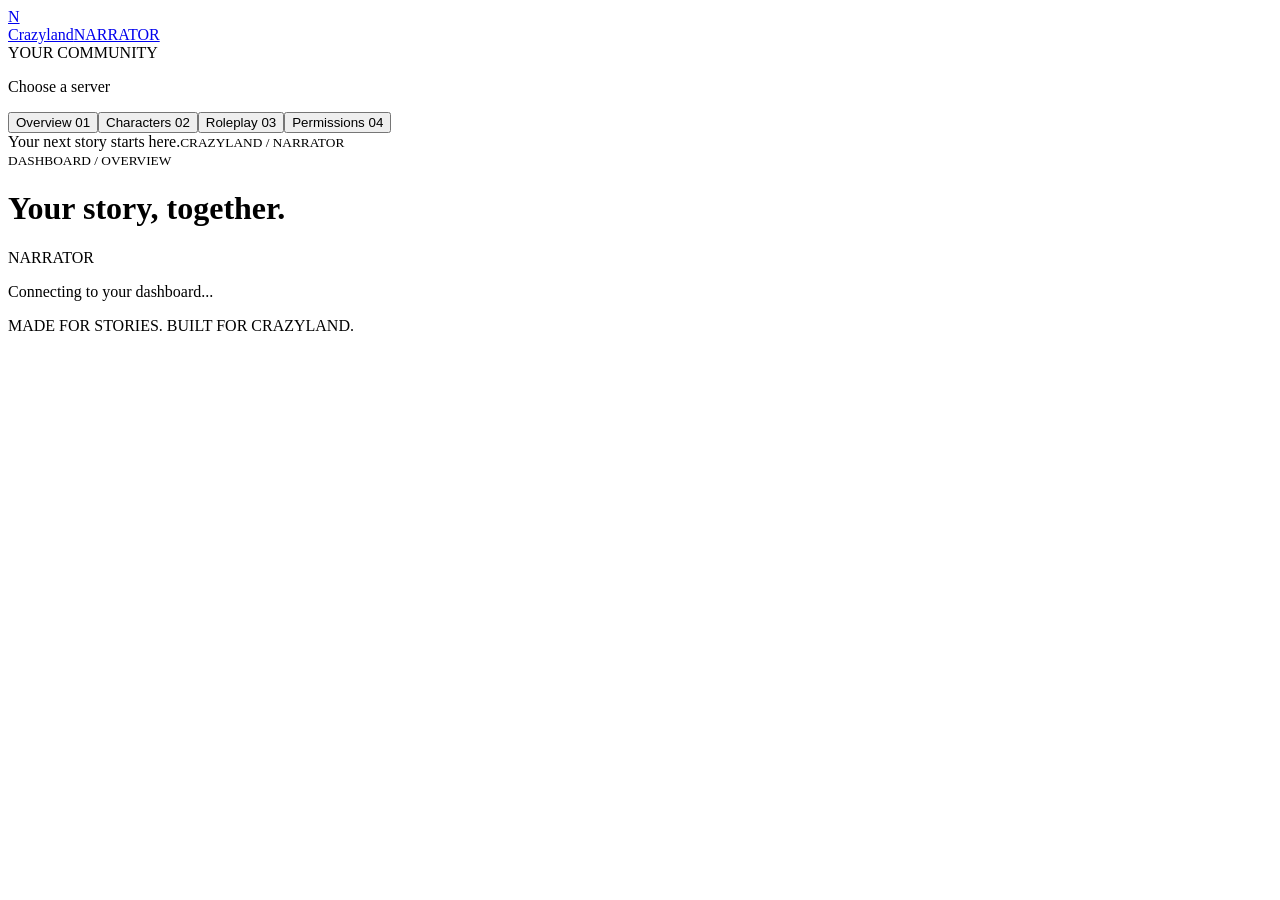
==== public/index.html @ f887d03f "Add Narrator dashboard with Discord login and server settings" ====
<!doctype html>
<html lang="en"><head><meta charset="utf-8"><meta name="viewport" content="width=device-width, initial-scale=1"><meta name="description" content="Manage your Crazyland Narrator roleplay community."><title>Narrator - Crazyland</title><link rel="stylesheet" href="/dashboard.css"><script src="/dashboard.js" defer></script></head>
<body><aside class="rail" aria-label="Servers"><a class="mark" href="/" aria-label="Narrator home">N</a><div id="servers"></div></aside><aside class="sidebar"><a class="brand" href="/">Crazyland<span>NARRATOR</span></a><div class="workspace">YOUR COMMUNITY</div><p id="server-name">Choose a server</p><nav aria-label="Dashboard"><button class="tab active" data-page="overview">Overview <span>01</span></button><button class="tab" data-page="characters">Characters <span>02</span></button><button class="tab" data-page="roleplay">Roleplay <span>03</span></button><button class="tab" data-page="permissions">Permissions <span>04</span></button></nav><div class="sidebar-bottom"><span id="account">Your next story starts here.</span><button id="logout" hidden>Log out</button><small>CRAZYLAND / NARRATOR</small></div></aside>
<main><header><div><small class="eyebrow">DASHBOARD / <span id="breadcrumb">OVERVIEW</span></small><h1 id="title">Your story, together.</h1></div><span class="badge">NARRATOR</span></header><p id="notice" role="status" aria-live="polite">Connecting to your dashboard...</p>
<section id="welcome" hidden><div class="welcome card"><small class="eyebrow">A SPACE FOR EVERY CHARACTER</small><h2>Bring your world<br>to life<span>.</span></h2><p>Characters, roleplay, and a community full of stories.<br>Everything you need to set the scene.</p><a class="primary" id="login" href="/auth/login">Continue with Discord <span>&#8599;</span></a></div><div class="intro-grid"><article class="card"><small>01 / CHARACTERS</small><h3>A cast of your own</h3><p>See the characters that make your community unique.</p></article><article class="card"><small>02 / ROLEPLAY</small><h3>Set the stage</h3><p>Choose where stories unfold and who can guide them.</p></article></div></section>
<div id="workspace" hidden><section id="overview" class="page"><div class="metrics"><article class="card"><small>SERVER MEMBERS</small><strong id="members">0</strong><p>People in your community</p></article><article class="card"><small>CHARACTERS</small><strong id="character-count">0</strong><p>Ready for their next chapter</p></article><article class="card"><small>ROLEPLAY STATUS</small><strong id="rp-status">-</strong><p>Your server's roleplay system</p></article></div><article class="card story"><div><small class="eyebrow">THE NEXT CHAPTER</small><h2>Make room for a little adventure.</h2><p>Manage your cast, choose your roleplay channels, and give your storytellers the right permissions.</p><button class="primary" data-page="roleplay">Set up roleplay <span>&#8599;</span></button></div><span class="asterisk" aria-hidden="true">✳</span></article><article class="card"><h3>Server setup</h3><div class="setup-row"><span>Roleplay channels</span><b id="channel-count">0 selected</b></div><div class="setup-row"><span>Admin roles</span><b id="admin-count">0 selected</b></div><div class="setup-row"><span>Dungeon master roles</span><b id="dm-count">0 selected</b></div></article></section>
<section id="characters" class="page" hidden><article class="card"><div class="card-heading"><div><h2>Your cast</h2><p>Characters available in this server. Create and edit characters in Discord.</p></div><label>Find a character<input id="search" type="search" placeholder="Search by name..."></label></div><div id="character-list"></div></article></section>
<form id="settings"><section id="roleplay" class="page" hidden><article class="card"><div class="card-heading"><div><h2>Roleplay engine</h2><p>Let members speak through their characters.</p></div><label class="toggle"><input id="enabled" type="checkbox"> Enabled</label></div><h3>Roleplay channels</h3><p>Select the text and announcement channels where /say can be used. No selected channels means /say is unavailable.</p><div id="channels" class="choices"></div></article></section><section id="permissions" class="page" hidden><article class="card"><h2>Admin roles</h2><p>Trusted roles that can manage Narrator settings and use admin setup commands.</p><div id="admin-roles" class="choices"></div></article><article class="card"><h2>Dungeon master roles</h2><p>Choose the roles that guide your server's adventures.</p><div id="dm-roles" class="choices"></div></article></section><div id="save-bar" hidden><span id="dirty">Changes apply directly to your bot.</span><button class="primary" id="save" type="submit">Save changes <span>&#8599;</span></button></div></form></div><footer>MADE FOR STORIES. BUILT FOR CRAZYLAND.</footer></main></body></html>
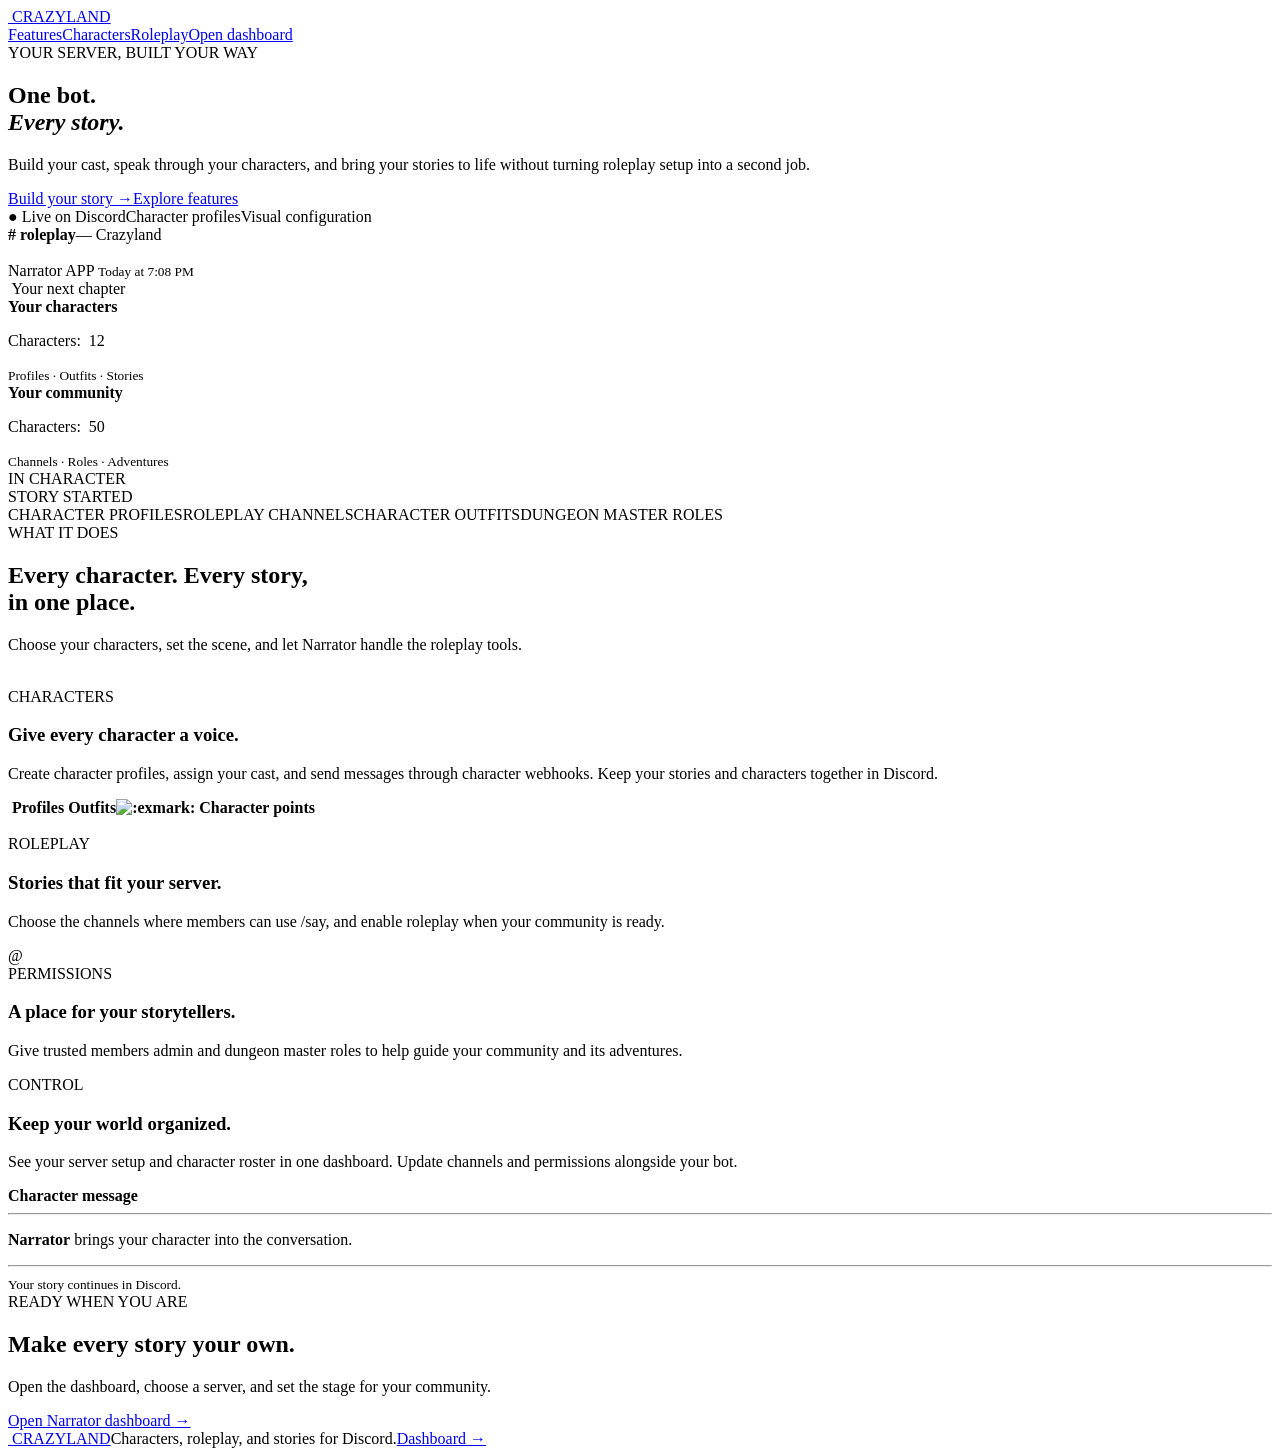
==== commit a7181ae7: "Match Narrator website to All-Seeing shared styles and layout" ====
--- a/public/index.html
+++ b/public/index.html
@@ -1,8 +1,44 @@
 <!doctype html>
-<html lang="en"><head><meta charset="utf-8"><meta name="viewport" content="width=device-width, initial-scale=1"><meta name="description" content="Manage your Crazyland Narrator roleplay community."><title>Narrator - Crazyland</title><link rel="stylesheet" href="/dashboard.css"><script src="/dashboard.js" defer></script></head>
-<body><aside class="rail" aria-label="Servers"><a class="mark" href="/" aria-label="Narrator home">N</a><div id="servers"></div></aside><aside class="sidebar"><a class="brand" href="/">Crazyland<span>NARRATOR</span></a><div class="workspace">YOUR COMMUNITY</div><p id="server-name">Choose a server</p><nav aria-label="Dashboard"><button class="tab active" data-page="overview">Overview <span>01</span></button><button class="tab" data-page="characters">Characters <span>02</span></button><button class="tab" data-page="roleplay">Roleplay <span>03</span></button><button class="tab" data-page="permissions">Permissions <span>04</span></button></nav><div class="sidebar-bottom"><span id="account">Your next story starts here.</span><button id="logout" hidden>Log out</button><small>CRAZYLAND / NARRATOR</small></div></aside>
-<main><header><div><small class="eyebrow">DASHBOARD / <span id="breadcrumb">OVERVIEW</span></small><h1 id="title">Your story, together.</h1></div><span class="badge">NARRATOR</span></header><p id="notice" role="status" aria-live="polite">Connecting to your dashboard...</p>
-<section id="welcome" hidden><div class="welcome card"><small class="eyebrow">A SPACE FOR EVERY CHARACTER</small><h2>Bring your world<br>to life<span>.</span></h2><p>Characters, roleplay, and a community full of stories.<br>Everything you need to set the scene.</p><a class="primary" id="login" href="/auth/login">Continue with Discord <span>&#8599;</span></a></div><div class="intro-grid"><article class="card"><small>01 / CHARACTERS</small><h3>A cast of your own</h3><p>See the characters that make your community unique.</p></article><article class="card"><small>02 / ROLEPLAY</small><h3>Set the stage</h3><p>Choose where stories unfold and who can guide them.</p></article></div></section>
-<div id="workspace" hidden><section id="overview" class="page"><div class="metrics"><article class="card"><small>SERVER MEMBERS</small><strong id="members">0</strong><p>People in your community</p></article><article class="card"><small>CHARACTERS</small><strong id="character-count">0</strong><p>Ready for their next chapter</p></article><article class="card"><small>ROLEPLAY STATUS</small><strong id="rp-status">-</strong><p>Your server's roleplay system</p></article></div><article class="card story"><div><small class="eyebrow">THE NEXT CHAPTER</small><h2>Make room for a little adventure.</h2><p>Manage your cast, choose your roleplay channels, and give your storytellers the right permissions.</p><button class="primary" data-page="roleplay">Set up roleplay <span>&#8599;</span></button></div><span class="asterisk" aria-hidden="true">✳</span></article><article class="card"><h3>Server setup</h3><div class="setup-row"><span>Roleplay channels</span><b id="channel-count">0 selected</b></div><div class="setup-row"><span>Admin roles</span><b id="admin-count">0 selected</b></div><div class="setup-row"><span>Dungeon master roles</span><b id="dm-count">0 selected</b></div></article></section>
-<section id="characters" class="page" hidden><article class="card"><div class="card-heading"><div><h2>Your cast</h2><p>Characters available in this server. Create and edit characters in Discord.</p></div><label>Find a character<input id="search" type="search" placeholder="Search by name..."></label></div><div id="character-list"></div></article></section>
-<form id="settings"><section id="roleplay" class="page" hidden><article class="card"><div class="card-heading"><div><h2>Roleplay engine</h2><p>Let members speak through their characters.</p></div><label class="toggle"><input id="enabled" type="checkbox"> Enabled</label></div><h3>Roleplay channels</h3><p>Select the text and announcement channels where /say can be used. No selected channels means /say is unavailable.</p><div id="channels" class="choices"></div></article></section><section id="permissions" class="page" hidden><article class="card"><h2>Admin roles</h2><p>Trusted roles that can manage Narrator settings and use admin setup commands.</p><div id="admin-roles" class="choices"></div></article><article class="card"><h2>Dungeon master roles</h2><p>Choose the roles that guide your server's adventures.</p><div id="dm-roles" class="choices"></div></article></section><div id="save-bar" hidden><span id="dirty">Changes apply directly to your bot.</span><button class="primary" id="save" type="submit">Save changes <span>&#8599;</span></button></div></form></div><footer>MADE FOR STORIES. BUILT FOR CRAZYLAND.</footer></main></body></html>
+<html lang="en">
+<head>
+  <meta charset="UTF-8">
+  <meta name="viewport" content="width=device-width,initial-scale=1">
+  <meta name="description" content="Narrator brings characters, roleplay, and stories to your Discord community.">
+  <title>Narrator — Roleplay for Discord</title>
+  <link rel="stylesheet" href="/styles.css">
+</head>
+<body class="landing landing-v2">
+  <nav class="landing-nav">
+    <a class="brand" href="/" aria-label="Crazyland home"><img src="https://cdn.discordapp.com/emojis/1553368966850813963.webp?size=128&quality=lossless" alt=""> <span>CRAZYLAND</span></a>
+    <div class="navlinks"><a href="#features">Features</a><a href="#characters">Characters</a><a href="#roleplay">Roleplay</a><a class="button small" href="/dashboard.html">Open dashboard</a></div>
+  </nav>
+  <main>
+    <section class="hero hero-v2">
+      <div class="hero-copy">
+        <div class="eyebrow"><span></span> YOUR SERVER, BUILT YOUR WAY</div>
+        <h1>One bot.<br><em>Every story.</em></h1>
+        <p>Build your cast, speak through your characters, and bring your stories to life without turning roleplay setup into a second job.</p>
+        <div class="hero-actions"><a class="button primary" href="/dashboard.html">Build your story <span>→</span></a><a class="text-link" href="#features">Explore features</a></div>
+        <div class="hero-proof"><span>● Live on Discord</span><span>Character profiles</span><span>Visual configuration</span></div>
+      </div>
+      <div class="discord-card" aria-label="Example Discord roleplay response">
+        <div class="discord-top"><span class="server-dot"></span><b># roleplay</b><span>— Crazyland</span></div>
+        <div class="discord-message"><img class="bot-avatar" src="https://cdn.discordapp.com/emojis/1553368966850813963.webp?size=128&quality=lossless" alt=""><div class="discord-content"><div class="bot-name">Narrator <span>APP</span> <small>Today at 7:08 PM</small></div><div class="bot-panel"><div class="panel-title"><img src="https://cdn.discordapp.com/emojis/1553368966850813963.webp?size=128&quality=lossless" alt=""> Your next chapter</div><div class="panel-rule"></div><div class="wallet-grid"><div><b>Your characters</b><p>Characters: <img src="https://cdn.discordapp.com/emojis/1553368950082113536.webp?size=128&quality=lossless" alt=""> 12</p><small>Profiles · Outfits · Stories</small></div><div><b>Your community</b><p>Characters: <img src="https://cdn.discordapp.com/emojis/1553368966850813963.webp?size=128&quality=lossless" alt=""> 50</p><small>Channels · Roles · Adventures</small></div></div></div></div></div>
+        <div class="floating-tag tag-one">IN CHARACTER</div><div class="floating-tag tag-two">STORY STARTED</div>
+      </div>
+    </section>
+    <section class="feature-strip" aria-label="Highlights"><span>CHARACTER PROFILES</span><i></i><span>ROLEPLAY CHANNELS</span><i></i><span>CHARACTER OUTFITS</span><i></i><span>DUNGEON MASTER ROLES</span></section>
+    <section class="landing-features" id="features">
+      <header class="section-heading"><span>WHAT IT DOES</span><h2>Every character. Every story,<br>in one place.</h2><p>Choose your characters, set the scene, and let Narrator handle the roleplay tools.</p></header>
+      <div class="feature-grid">
+        <article class="feature-card feature-wide" id="characters"><div class="feature-icon"><img src="https://cdn.discordapp.com/emojis/1553368966850813963.webp?size=128&quality=lossless" alt=""></div><span>CHARACTERS</span><h3>Give every character a voice.</h3><p>Create character profiles, assign your cast, and send messages through character webhooks. Keep your stories and characters together in Discord.</p><div class="currency-pills"><b><img src="https://cdn.discordapp.com/emojis/1553368950082113536.webp?size=128&quality=lossless" alt=""> Profiles</b><b><img src="https://cdn.discordapp.com/emojis/1553368966850813963.webp?size=128&quality=lossless" alt=""> Outfits</b><b><img class="custom-emoji" src="https://cdn.discordapp.com/emojis/1553453281022582824.webp?size=128&quality=lossless" alt=":exmark:"> Character points</b></div></article>
+        <article class="feature-card" id="roleplay"><div class="feature-icon"><img src="https://cdn.discordapp.com/emojis/1553414754226274395.webp?size=128&quality=lossless" alt=""></div><span>ROLEPLAY</span><h3>Stories that fit your server.</h3><p>Choose the channels where members can use /say, and enable roleplay when your community is ready.</p></article>
+        <article class="feature-card"><div class="feature-mark">@</div><span>PERMISSIONS</span><h3>A place for your storytellers.</h3><p>Give trusted members admin and dungeon master roles to help guide your community and its adventures.</p></article>
+        <article class="feature-card feature-wide audit-card"><div><span>CONTROL</span><h3>Keep your world organized.</h3><p>See your server setup and character roster in one dashboard. Update channels and permissions alongside your bot.</p></div><div class="audit-preview"><div><b>Character message</b></div><hr><p><strong>Narrator</strong> brings your character into the conversation.</p><hr><small>Your story continues in Discord.</small></div></article>
+      </div>
+    </section>
+    <section class="landing-cta"><img src="https://cdn.discordapp.com/emojis/1553368966850813963.webp?size=128&quality=lossless" alt=""><span>READY WHEN YOU ARE</span><h2>Make every story your own.</h2><p>Open the dashboard, choose a server, and set the stage for your community.</p><a class="button primary" href="/dashboard.html">Open Narrator dashboard <span>→</span></a></section>
+  </main>
+  <footer class="landing-footer"><a class="brand" href="/"><img src="https://cdn.discordapp.com/emojis/1553368966850813963.webp?size=128&quality=lossless" alt=""> CRAZYLAND</a><span>Characters, roleplay, and stories for Discord.</span><a href="/dashboard.html">Dashboard →</a></footer>
+</body>
+</html>
